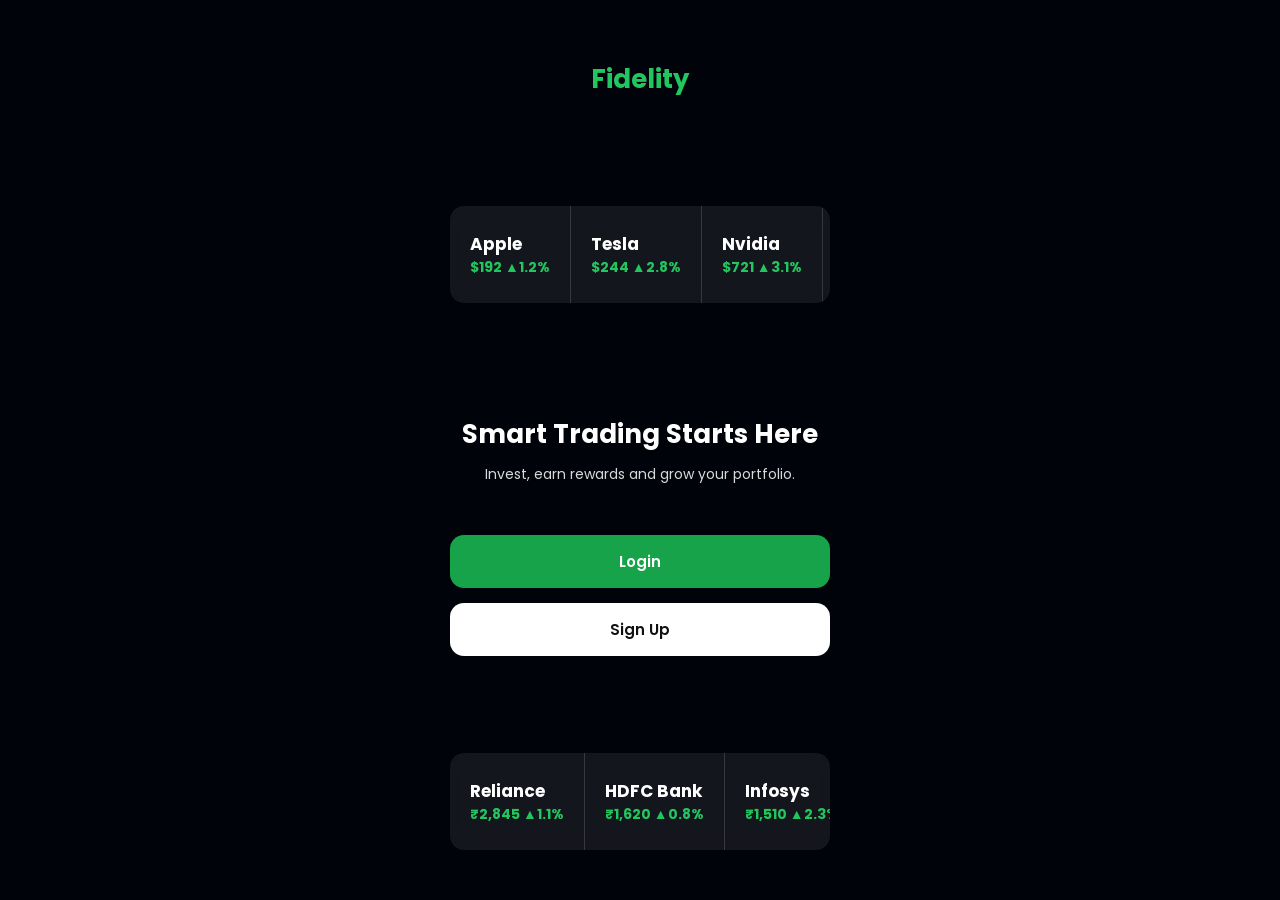
==== index.html @ 13fa4033 "Initial commit - Fidelity Trading App" ====
<!DOCTYPE html>
<html lang="en">
<head>
<meta charset="UTF-8">
<meta name="viewport" content="width=device-width, initial-scale=1.0">
<title>Fidelity Trading</title>

<link href="https://fonts.googleapis.com/css2?family=Poppins:wght@400;600;700&display=swap" rel="stylesheet">

<style>

*{
    margin:0;
    padding:0;
    box-sizing:border-box;
    font-family:'Poppins',sans-serif;
}

/* ===== VIDEO BACKGROUND ===== */
.video-bg{
    position:fixed;
    top:0;
    left:0;
    width:100vw;
    height:100vh;
    object-fit:cover;
    z-index:-2;
    pointer-events:none;
}

/* DARK OVERLAY */
.overlay{
    position:fixed;
    inset:0;
    background:rgba(0,0,0,0.55);
    z-index:-1;
}

body{
    display:flex;
    justify-content:center;
    align-items:center;
    height:100vh;
    overflow:hidden;
    color:white;
    background:#020617;
}

.container{
    width:100%;
    max-width:420px;
    height:100vh;
    overflow:hidden;
    display:flex;
    flex-direction:column;
    justify-content:space-between;
    padding:50px 20px;
}

.logo{
    text-align:center;
    font-size:26px;
    font-weight:700;
    color:#22c55e;
    margin:10px 0;
}

.center{
    text-align:center;
}

.center h1{
    font-size:26px;
    margin-bottom:10px;
}

.center p{
    font-size:14px;
    opacity:.85;
    margin-bottom:50px;
}

.actions{
    display:flex;
    flex-direction:column;
    gap:15px;
}

.btn{
    padding:15px;
    border-radius:14px;
    border:none;
    font-weight:600;
    font-size:15px;
    cursor:pointer;
}

.login{
    background:#16a34a;
    color:white;
}

.signup{
    background:white;
    color:#111;
}

/* ===== SLIDERS ===== */
.top-slider,
.bottom-slider{
    overflow:hidden;
    background:rgba(255,255,255,0.08);
    backdrop-filter:blur(10px);
    border-radius:14px;
}

.top-slider{
    margin-bottom:15px;
}

.track{
    display:flex;
    width:max-content;
    animation:scroll 22s linear infinite;
}

.stock{
    padding:25px 20px;
    white-space:nowrap;
    border-right:1px solid rgba(255,255,255,.15);
    font-size:16px;
}

.stock b{
    display:block;
    font-size:17px;
}

.price{
    color:#22c55e;
    font-weight:700;
    font-size:14px;
}

@keyframes scroll{
    from{transform:translateX(0);}
    to{transform:translateX(-50%);}
}

html, body{
    height:100%;
    overflow:hidden;
    touch-action:manipulation;
}

</style>
</head>

<body>

<!-- ✅ VIDEO BACKGROUND -->
<video autoplay muted loop playsinline class="video-bg">
    <!-- FIXED RELATIVE PATH -->
    <source src="videos/12984404_1920_1080_100fps.mp4" type="video/mp4">
</video>

<div class="overlay"></div>

<div class="container">

    <div class="logo">Fidelity</div>

    <!-- INTERNATIONAL STOCKS -->
    <div class="top-slider">
        <div class="track">
            <div class="stock"><b>Apple</b><div class="price">$192 ▲1.2%</div></div>
            <div class="stock"><b>Tesla</b><div class="price">$244 ▲2.8%</div></div>
            <div class="stock"><b>Nvidia</b><div class="price">$721 ▲3.1%</div></div>
            <div class="stock"><b>Amazon</b><div class="price">$178 ▲0.9%</div></div>
            <div class="stock"><b>Microsoft</b><div class="price">$402 ▲1.5%</div></div>
        </div>
    </div>

    <!-- CENTER -->
    <div class="center">
        <h1>Smart Trading Starts Here</h1>
        <p>Invest, earn rewards and grow your portfolio.</p>

        <div class="actions">
            <!-- FIXED BUTTONS -->
            <button class="btn login" onclick="window.location.href='login.html'">
                Login
            </button>

            <button class="btn signup" onclick="window.location.href='signup.html'">
                Sign Up
            </button>
        </div>
    </div>

    <!-- INDIAN STOCKS -->
    <div class="bottom-slider">
        <div class="track">
            <div class="stock"><b>Reliance</b><div class="price">₹2,845 ▲1.1%</div></div>
            <div class="stock"><b>HDFC Bank</b><div class="price">₹1,620 ▲0.8%</div></div>
            <div class="stock"><b>Infosys</b><div class="price">₹1,510 ▲2.3%</div></div>
            <div class="stock"><b>TCS</b><div class="price">₹3,920 ▲0.7%</div></div>
            <div class="stock"><b>ICICI Bank</b><div class="price">₹1,120 ▲1.4%</div></div>
        </div>
    </div>

</div>
</body>
</html>
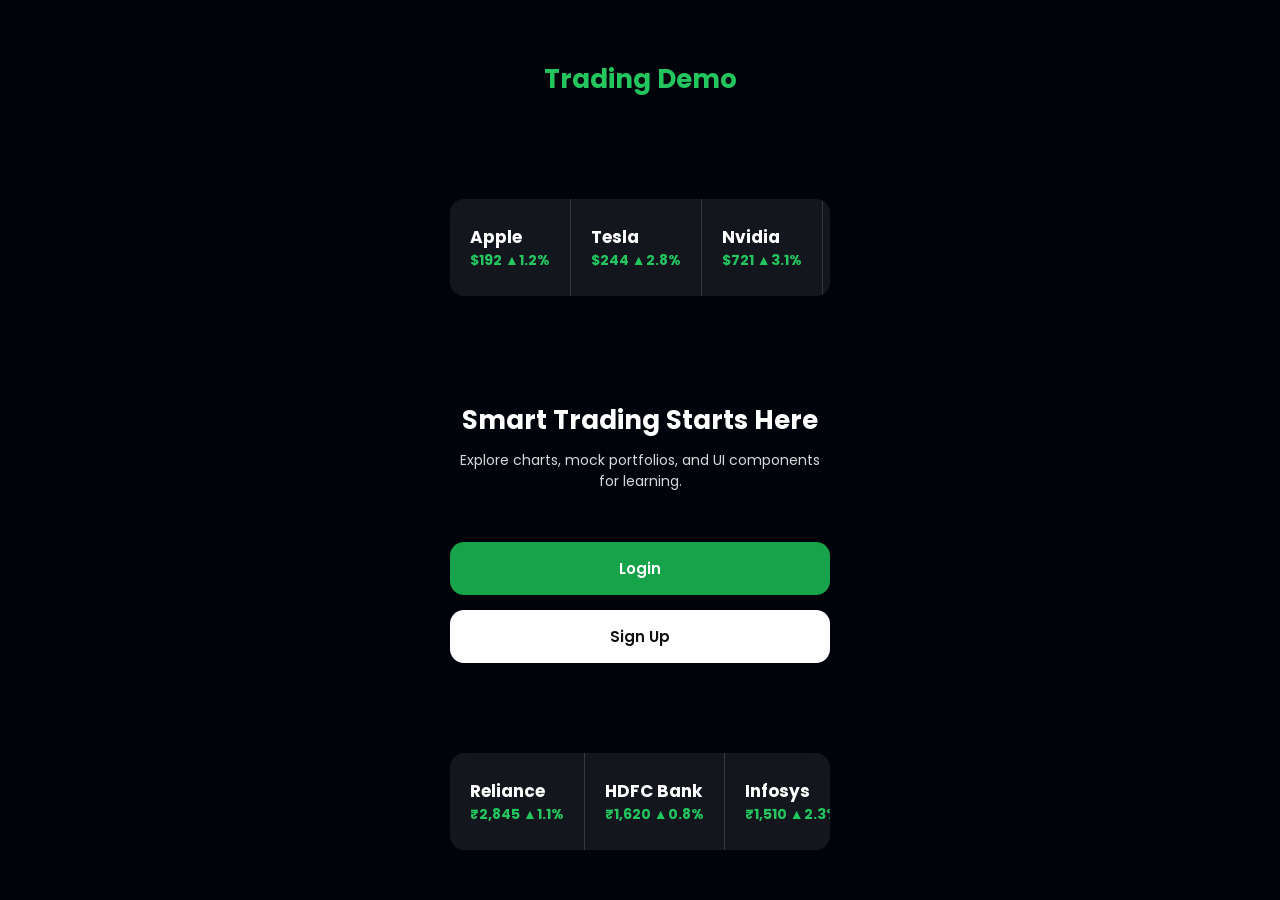
==== commit 26a6555a: "Rebrand app as educational demo and switch to mock auth/api" ====
--- a/index.html
+++ b/index.html
@@ -3,7 +3,8 @@
 <head>
 <meta charset="UTF-8">
 <meta name="viewport" content="width=device-width, initial-scale=1.0">
-<title>Fidelity Trading</title>
+<meta name="description" content="Educational trading dashboard UI demo project for learning web development. Not a real trading platform.">
+<title>Trading Dashboard Demo</title>
 
 <link href="https://fonts.googleapis.com/css2?family=Poppins:wght@400;600;700&display=swap" rel="stylesheet">
 
@@ -168,7 +169,7 @@
 
 <div class="container">
 
-    <div class="logo">Fidelity</div>
+    <div class="logo">Trading Demo</div>
 
     <!-- INTERNATIONAL STOCKS -->
     <div class="top-slider">
@@ -184,7 +185,7 @@
     <!-- CENTER -->
     <div class="center">
         <h1>Smart Trading Starts Here</h1>
-        <p>Invest, earn rewards and grow your portfolio.</p>
+        <p>Explore charts, mock portfolios, and UI components for learning.</p>
 
         <div class="actions">
             <!-- FIXED BUTTONS -->
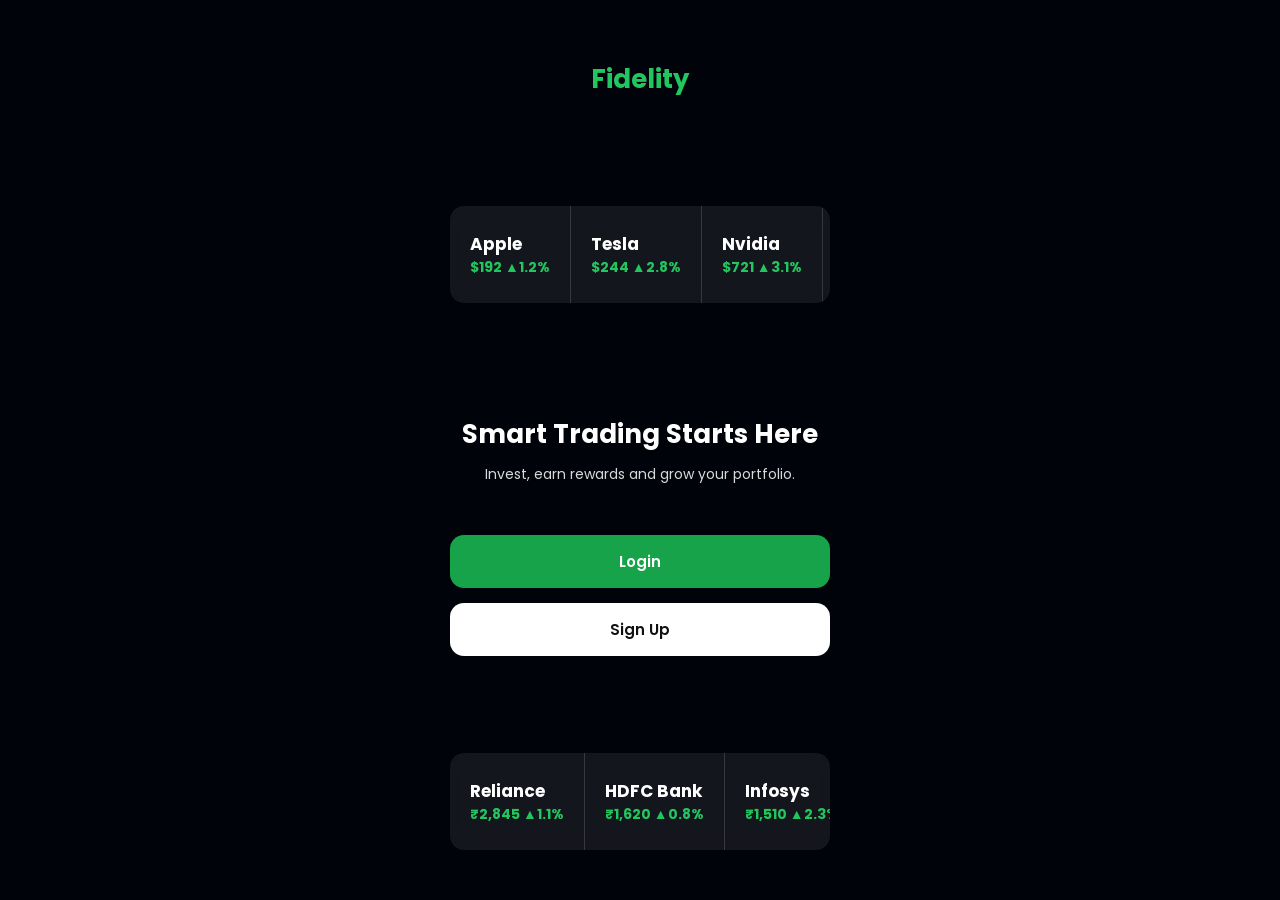
==== commit b6076f76: "Revert "Rebrand as Educational Demo; add mock auth/API and visible disclaimers"" ====
--- a/index.html
+++ b/index.html
@@ -3,8 +3,7 @@
 <head>
 <meta charset="UTF-8">
 <meta name="viewport" content="width=device-width, initial-scale=1.0">
-<meta name="description" content="Educational trading dashboard UI demo project for learning web development. Not a real trading platform.">
-<title>Trading Dashboard Demo</title>
+<title>Fidelity Trading</title>
 
 <link href="https://fonts.googleapis.com/css2?family=Poppins:wght@400;600;700&display=swap" rel="stylesheet">
 
@@ -169,7 +168,7 @@
 
 <div class="container">
 
-    <div class="logo">Trading Demo</div>
+    <div class="logo">Fidelity</div>
 
     <!-- INTERNATIONAL STOCKS -->
     <div class="top-slider">
@@ -185,7 +184,7 @@
     <!-- CENTER -->
     <div class="center">
         <h1>Smart Trading Starts Here</h1>
-        <p>Explore charts, mock portfolios, and UI components for learning.</p>
+        <p>Invest, earn rewards and grow your portfolio.</p>
 
         <div class="actions">
             <!-- FIXED BUTTONS -->
